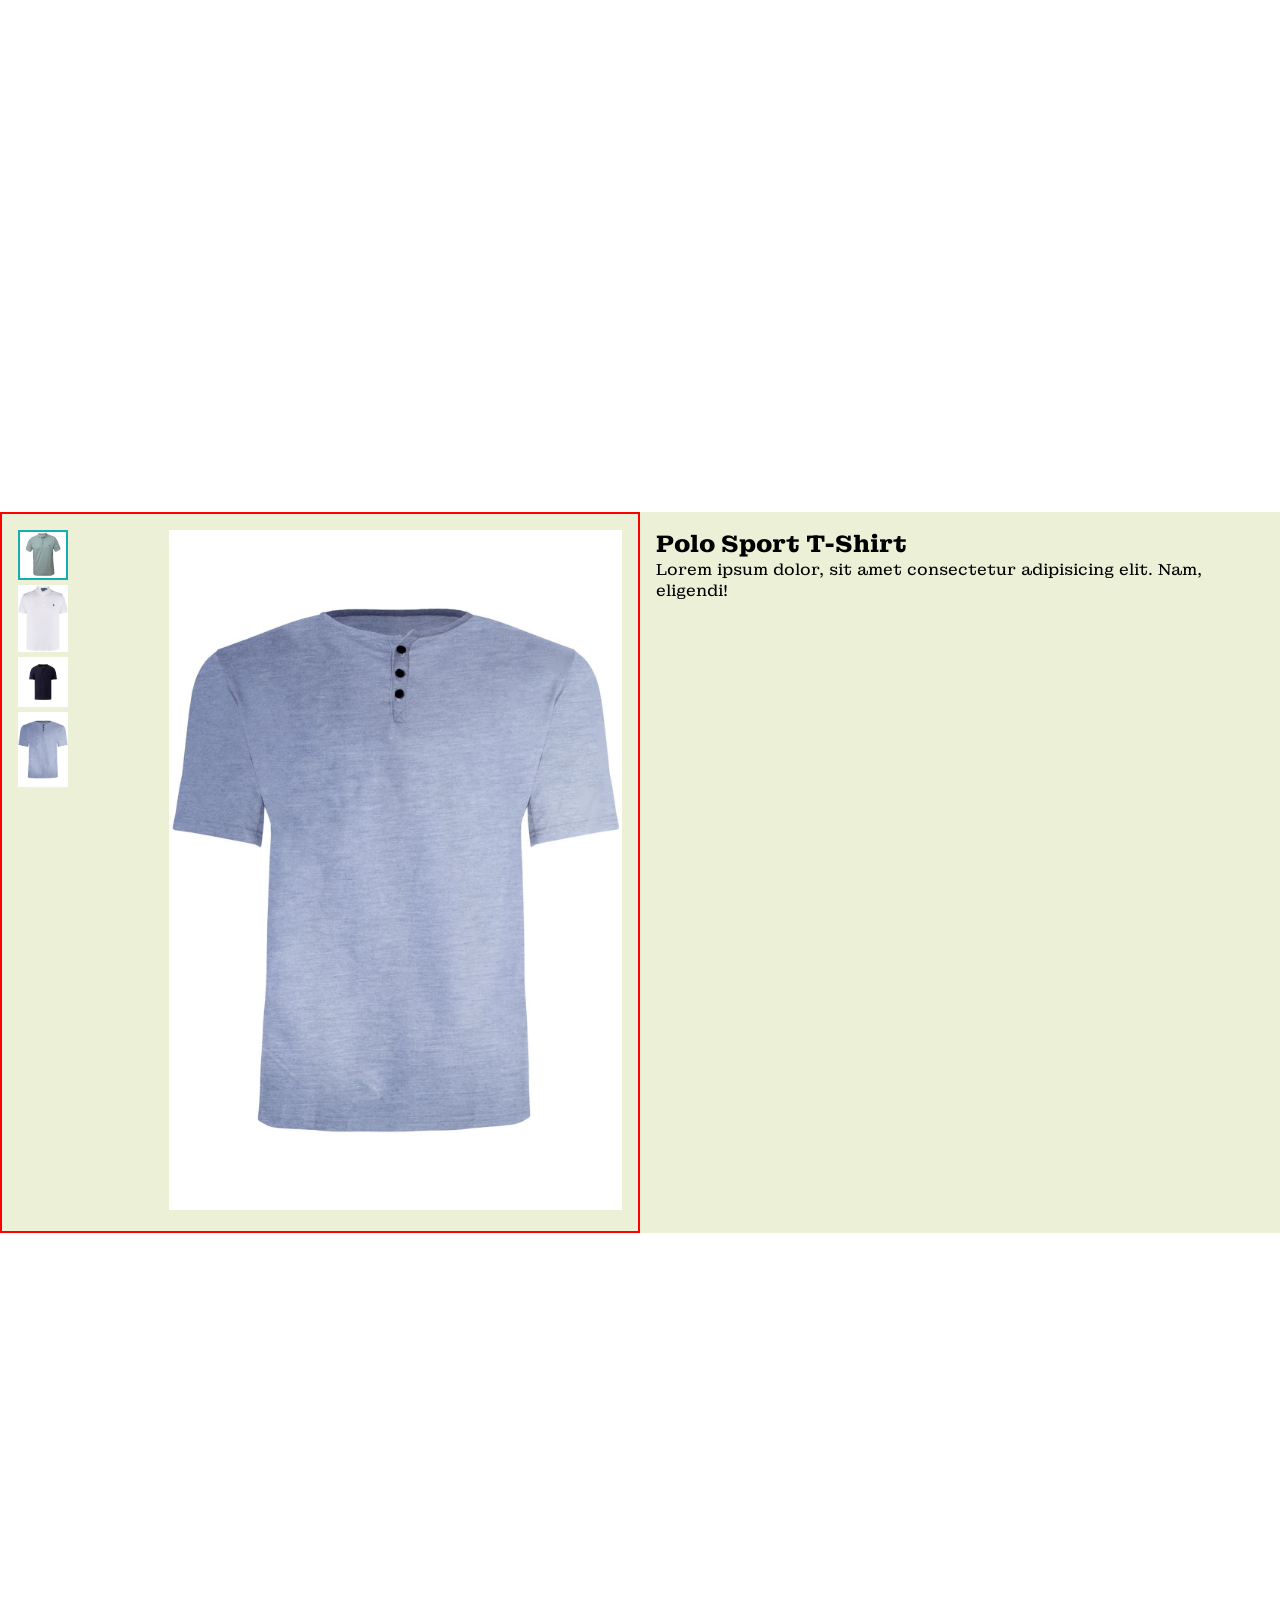
==== day2/index.html @ 69fbfa4b "initial repository setup and image placed" ====
<!DOCTYPE html>
<html lang="en">
<head>
    <meta charset="UTF-8">
    <meta name="viewport" content="width=device-width, initial-scale=1.0">
    <title>day2</title>
    <link rel="stylesheet" href="styles.css">
</head>
<body>
    
    <div class="container">
        <aside class="left">
            <ul class="img-small">
                <li>
                    <img src="./img/five.jpg" alt="five" class="first">
                </li>
                <li>
                    <img src="./img/four.jpg" alt="four">
                </li>
                <li>
                    <img src="./img/three.jpg" alt="three">
                </li>
                <li>
                    <img src="./img/two.jpg" alt="two">
                </li>
            </ul>
            <div class="img-large">
                <img src="./img/two.jpg" alt="two">
            </div>
        </aside>
        <aside>
            <h1>Polo Sport T-Shirt</h1>
            <p>
                Lorem ipsum dolor, sit amet consectetur 
                adipisicing elit. Nam, eligendi!
            </p>
        </aside>
    </div>
</body>
</html>
---- day2/styles.css ----
@import url('https://fonts.googleapis.com/css2?family=Montagu+Slab:opsz,wght@16..144,100..700&display=swap');

*{
    margin: 0;
    padding: 0;
    box-sizing: border-box;
    font-family: "Montagu Slab", serif;
}

.container {
    background-color: #ebf0d6;
    display: flex;
    justify-content: center;
    margin: 40% auto;
}

aside{
    width: 50dvw;
    padding: 1rem;
}

.left {
    display: flex;
    justify-content: space-between;
    border: 2px solid red;
}

.img-small{
    width: 25%;
    max-height: 20%;
}

ul {
    list-style: none;
}

.img-small > li > img {
    width: 50px;
}

.first{
    border: 2px solid #15afaf;
}

.img-large {
    width: 75%;
}

.img-large > img {
    width: 100%;
}
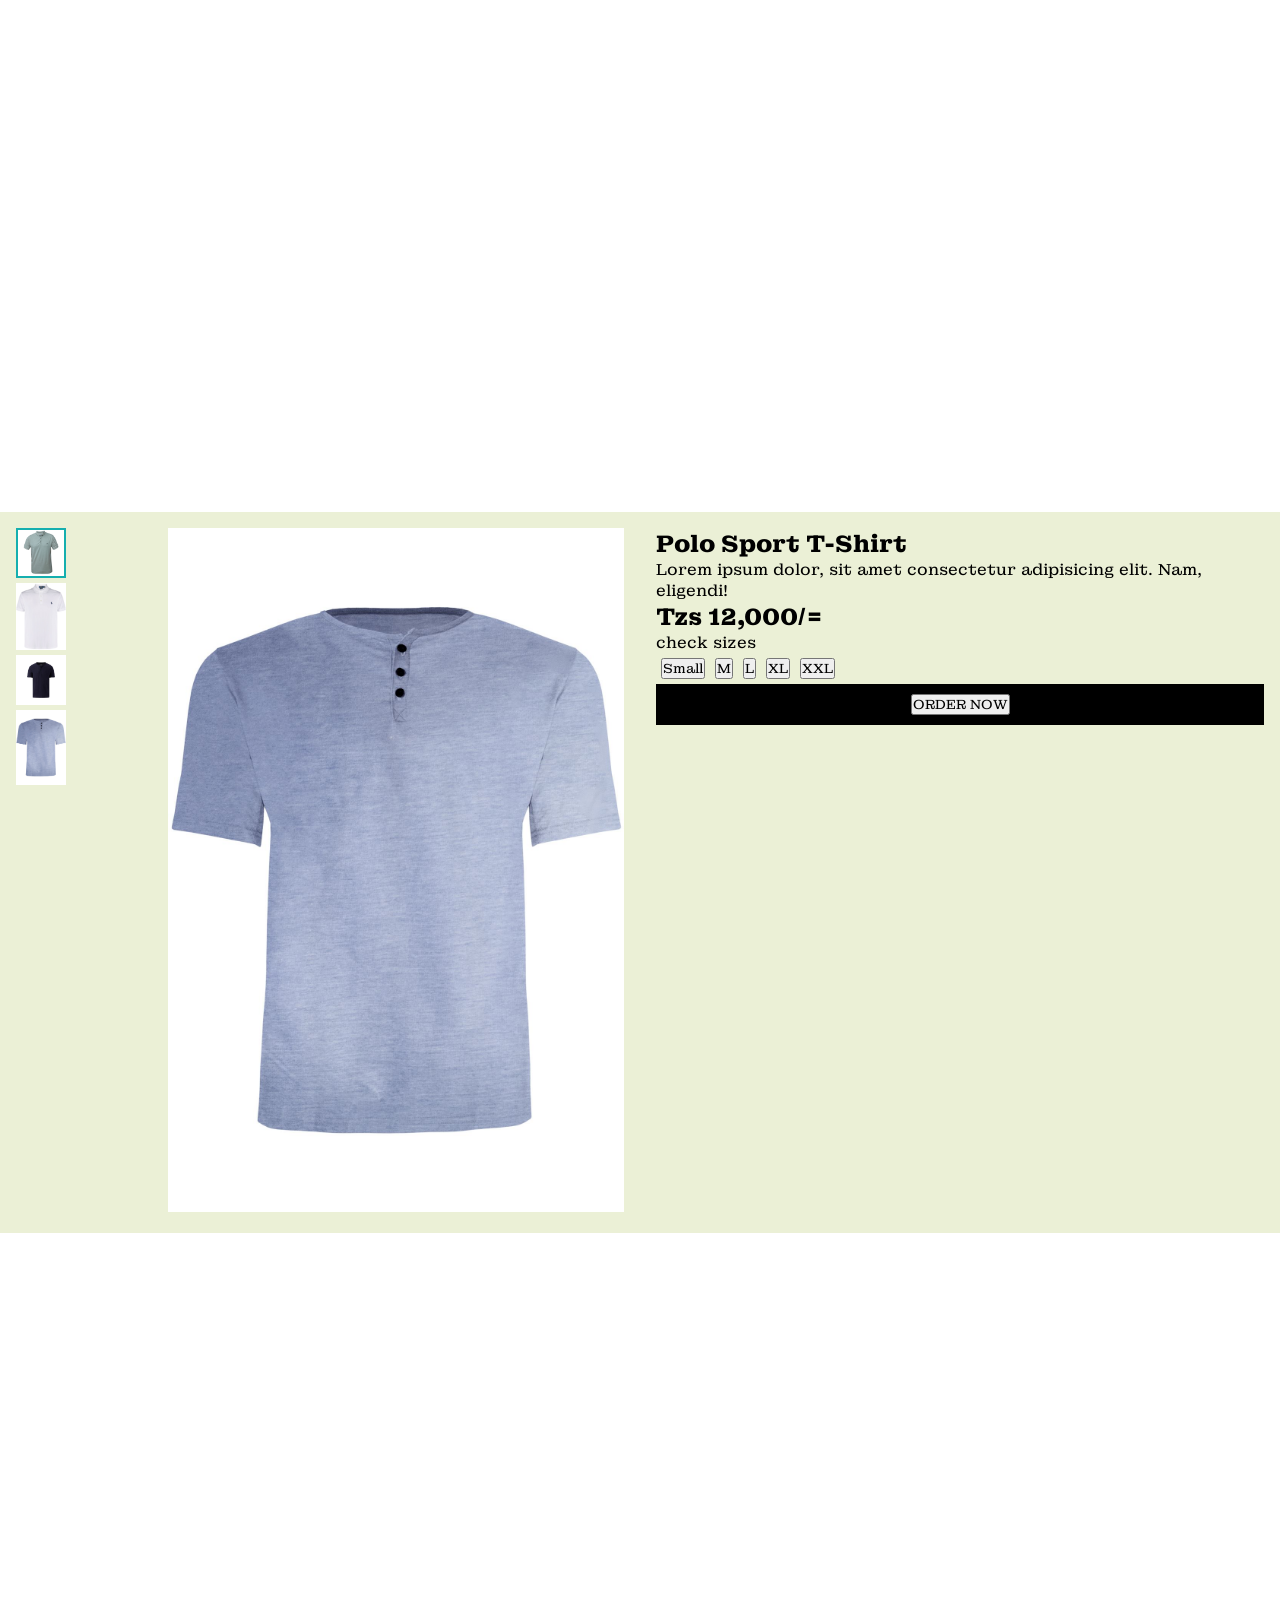
==== commit 658ccc43: "I have embeded some buttons in the webpage though its not responsive" ====
--- a/day2/index.html
+++ b/day2/index.html
@@ -28,13 +28,28 @@
                 <img src="./img/two.jpg" alt="two">
             </div>
         </aside>
+    <div>
         <aside>
             <h1>Polo Sport T-Shirt</h1>
             <p>
                 Lorem ipsum dolor, sit amet consectetur 
                 adipisicing elit. Nam, eligendi!
             </p>
+            <span><h1>Tzs 12,000/=</h1></span>
+            <p>check sizes</p>
+            <div class="buttons">
+                 <button>Small</button>
+            <button>M</button>
+            <button>L</button>
+            <button>XL</button>
+            <button>XXL</button>
+            </div>
+            <div class="lbtn">
+                <button title="place your Order">ORDER NOW</button>
+            </div>
+        
         </aside>
+      </div>
     </div>
 </body>
 </html>
--- a/day2/styles.css
+++ b/day2/styles.css
@@ -23,7 +23,6 @@
 .left {
     display: flex;
     justify-content: space-between;
-    border: 2px solid red;
 }
 
 .img-small{
@@ -49,4 +48,23 @@
 
 .img-large > img {
     width: 100%;
+}
+div>aside{
+    height: 100%;
+    margin: auto;
+}
+.buttons{
+    gap: 10px;;
+    display: flex;
+    margin: 5px;
+    border-radius: 12px;
+}
+.lbtn{
+    background-color: black;
+    color:#15afaf;
+    border: none;
+    cursor: pointer;
+    padding: 10px;
+    display: flex;
+    justify-content: center;
 }
